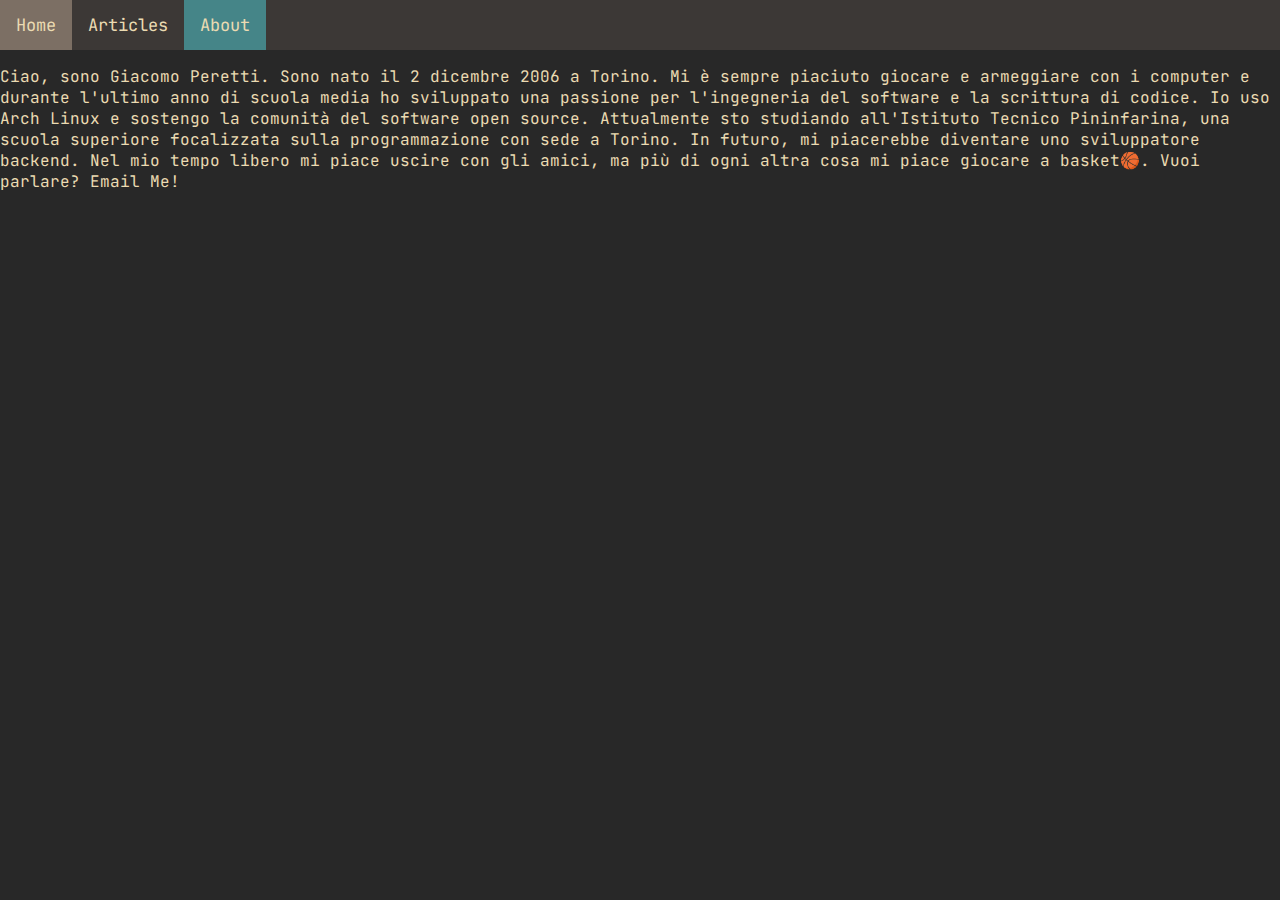
==== about.html @ ec67d5d0 "initial commit" ====
<!DOCTYPE html>
<html lang="en">
  <head>
    <meta charset="UTF-8" />
    <meta http-equiv="X-UA-Compatible" content="IE=edge" />
    <meta name="viewport" content="width=device-width, initial-scale=1.0" />
    <link rel="stylesheet" href="./style.css" />
    <link rel="stylesheet" href="./navbar.css" />
    <link rel="shortcut icon" href="./assets/favicon.ico" type="image/x-icon">
    <title>About</title>
  </head>
  <body>
    <div class="topnav" id="Topnav">
      <a href="./index.html">Home</a>
      <a href="./articles.html">Articles</a>
      <a href="./about.html" class="active">About</a>
    </div>

    <p>
      Ciao, sono Giacomo Peretti. Sono nato il 2 dicembre 2006 a Torino. Mi è
      sempre piaciuto giocare e armeggiare con i computer e durante l'ultimo
      anno di scuola media ho sviluppato una passione per l'ingegneria del
      software e la scrittura di codice. Io uso Arch Linux e sostengo la
      comunità del software open source. Attualmente sto studiando all'Istituto
      Tecnico Pininfarina, una scuola superiore focalizzata sulla programmazione
      con sede a Torino. In futuro, mi piacerebbe diventare uno sviluppatore
      backend. Nel mio tempo libero mi piace uscire con gli amici, ma più di
      ogni altra cosa mi piace giocare a basket🏀. Vuoi parlare? Email Me!
    </p>
  </body>
</html>
---- style.css ----
@import url("https://fonts.googleapis.com/css?family=JetBrains%20Mono&display=swap");

body {
  margin: 0;
  font-family: "JetBrains Mono", sans-serif;
  background-color: #282828;
  color: #ebdbb2;
}
---- navbar.css ----
.topnav {
  overflow: hidden;
  background-color: #3c3836;
}

.topnav a {
  float: left;
  display: block;
  color: #ebdbb2;
  text-align: center;
  padding: 14px 16px;
  text-decoration: none;
  font-size: 17px;
}

.topnav a:hover {
  background-color: #7c6f64;
  color: #ebdbb2;
}

.topnav a.active {
  background-color: #458588;
  color: #ebdbb2;
}

@media screen and (max-width: 600px) {
  .topnav a:not(:first-child) {
    display: none;
  }
  .topnav a.icon {
    float: right;
    display: block;
  }
}

@media screen and (max-width: 600px) {
  .topnav.responsive {
    position: relative;
  }
  .topnav.responsive .icon {
    position: absolute;
    right: 0;
    top: 0;
  }
  .topnav.responsive a {
    float: none;
    display: block;
    text-align: left;
  }
}
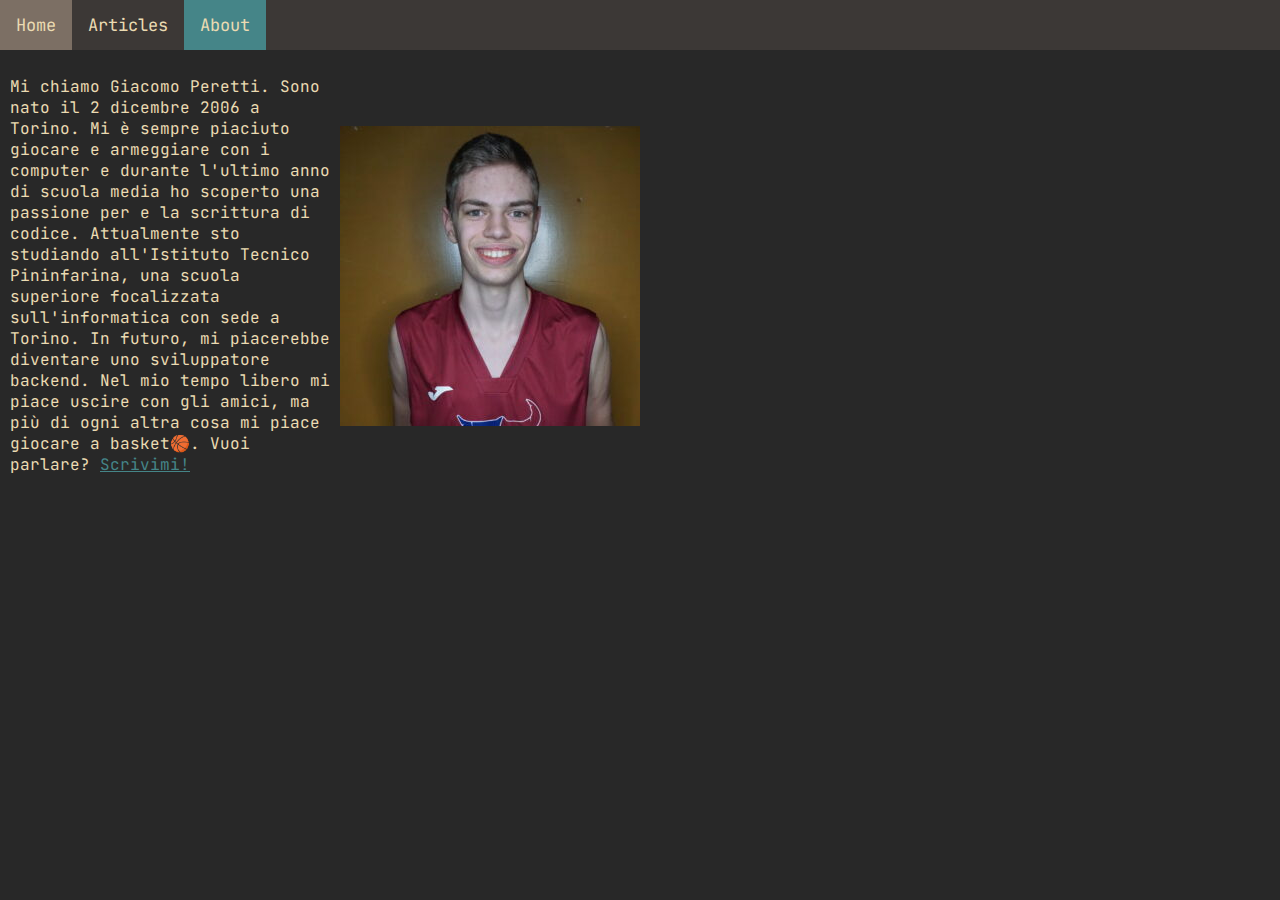
==== commit b9a44964: "added about page content, fixed borked navbar, added some styles and corrections" ====
--- a/about.html
+++ b/about.html
@@ -4,9 +4,11 @@
     <meta charset="UTF-8" />
     <meta http-equiv="X-UA-Compatible" content="IE=edge" />
     <meta name="viewport" content="width=device-width, initial-scale=1.0" />
-    <link rel="stylesheet" href="./style.css" />
-    <link rel="stylesheet" href="./navbar.css" />
-    <link rel="shortcut icon" href="./assets/favicon.ico" type="image/x-icon">
+    <link rel="stylesheet" href="https://cdnjs.cloudflare.com/ajax/libs/font-awesome/4.7.0/css/font-awesome.min.css">
+    <link rel="stylesheet" href="./styles/style.css" />
+    <link rel="stylesheet" href="./styles/navbar.css" />
+    <link rel="stylesheet" href="./styles/about.css" />
+    <link rel="shortcut icon" href="./assets/favicon.ico" type="image/x-icon" />
     <title>About</title>
   </head>
   <body>
@@ -14,18 +16,26 @@
       <a href="./index.html">Home</a>
       <a href="./articles.html">Articles</a>
       <a href="./about.html" class="active">About</a>
+      <a href="javascript:void(0);" class="icon" onclick="myFunction()">
+        <i class="fa fa-bars"></i>
+      </a>
     </div>
 
-    <p>
-      Ciao, sono Giacomo Peretti. Sono nato il 2 dicembre 2006 a Torino. Mi è
-      sempre piaciuto giocare e armeggiare con i computer e durante l'ultimo
-      anno di scuola media ho sviluppato una passione per l'ingegneria del
-      software e la scrittura di codice. Io uso Arch Linux e sostengo la
-      comunità del software open source. Attualmente sto studiando all'Istituto
-      Tecnico Pininfarina, una scuola superiore focalizzata sulla programmazione
-      con sede a Torino. In futuro, mi piacerebbe diventare uno sviluppatore
-      backend. Nel mio tempo libero mi piace uscire con gli amici, ma più di
-      ogni altra cosa mi piace giocare a basket🏀. Vuoi parlare? Email Me!
-    </p>
+    <div class="about">
+      <p>
+        Mi chiamo Giacomo Peretti. Sono nato il 2 dicembre 2006 a Torino. Mi è
+        sempre piaciuto giocare e armeggiare con i computer e durante l'ultimo
+        anno di scuola media ho scoperto una passione per e la scrittura di
+        codice. Attualmente sto studiando all'Istituto Tecnico Pininfarina, una
+        scuola superiore focalizzata sull'informatica con sede a Torino. In
+        futuro, mi piacerebbe diventare uno sviluppatore backend. Nel mio tempo
+        libero mi piace uscire con gli amici, ma più di ogni altra cosa mi piace
+        giocare a basket🏀. Vuoi parlare?
+        <a href="mailto:peretti.giacomo20@studentipinin.it">Scrivimi!</a>
+      </p>
+      <img src="./assets/me.jpg" alt="A picture of me" />
+    </div>
+
+    <script src="./js/navbar.js"></script>
   </body>
 </html>
--- a/styles/style.css
+++ b/styles/style.css
@@ -0,0 +1,20 @@
+@import url("https://fonts.googleapis.com/css?family=JetBrains%20Mono&display=swap");
+
+body {
+  margin: 0;
+  font-family: "JetBrains Mono", sans-serif;
+  background-color: #282828;
+  color: #ebdbb2;
+}
+
+a:link {
+  color: #458588;
+}
+
+a:visited {
+  color: #83a598;
+}
+
+a:hover, a:active {
+  color: #8ec07c;
+}--- a/styles/navbar.css
+++ b/styles/navbar.css
@@ -0,0 +1,57 @@
+.topnav {
+  overflow: hidden;
+  background-color: #3c3836;
+  /* position: fixed;
+  top: 0; */
+  width: 100%;
+}
+
+.topnav a {
+  float: left;
+  display: block;
+  color: #ebdbb2;
+  text-align: center;
+  padding: 14px 16px;
+  text-decoration: none;
+  font-size: 17px;
+}
+
+.topnav a:hover {
+  background-color: #7c6f64;
+  color: #ebdbb2;
+}
+
+.topnav a.active {
+  background-color: #458588;
+  color: #ebdbb2;
+}
+
+.topnav .icon {
+  display: none;
+}
+
+@media screen and (max-width: 600px) {
+  .topnav a:not(:first-child) {
+    display: none;
+  }
+  .topnav a.icon {
+    float: right;
+    display: block;
+  }
+}
+
+@media screen and (max-width: 600px) {
+  .topnav.responsive {
+    position: relative;
+  }
+  .topnav.responsive .icon {
+    position: absolute;
+    right: 0;
+    top: 0;
+  }
+  .topnav.responsive a {
+    float: none;
+    display: block;
+    text-align: left;
+  }
+}
--- a/styles/about.css
+++ b/styles/about.css
@@ -0,0 +1,16 @@
+.about {
+  width: 50%;
+  display: flex;
+  align-items: center;
+}
+
+.about p {
+  padding: 10px;
+}
+
+@media screen and (max-width: 600px) {
+  .about {
+    width: 100%;
+    display: block;
+  }
+}
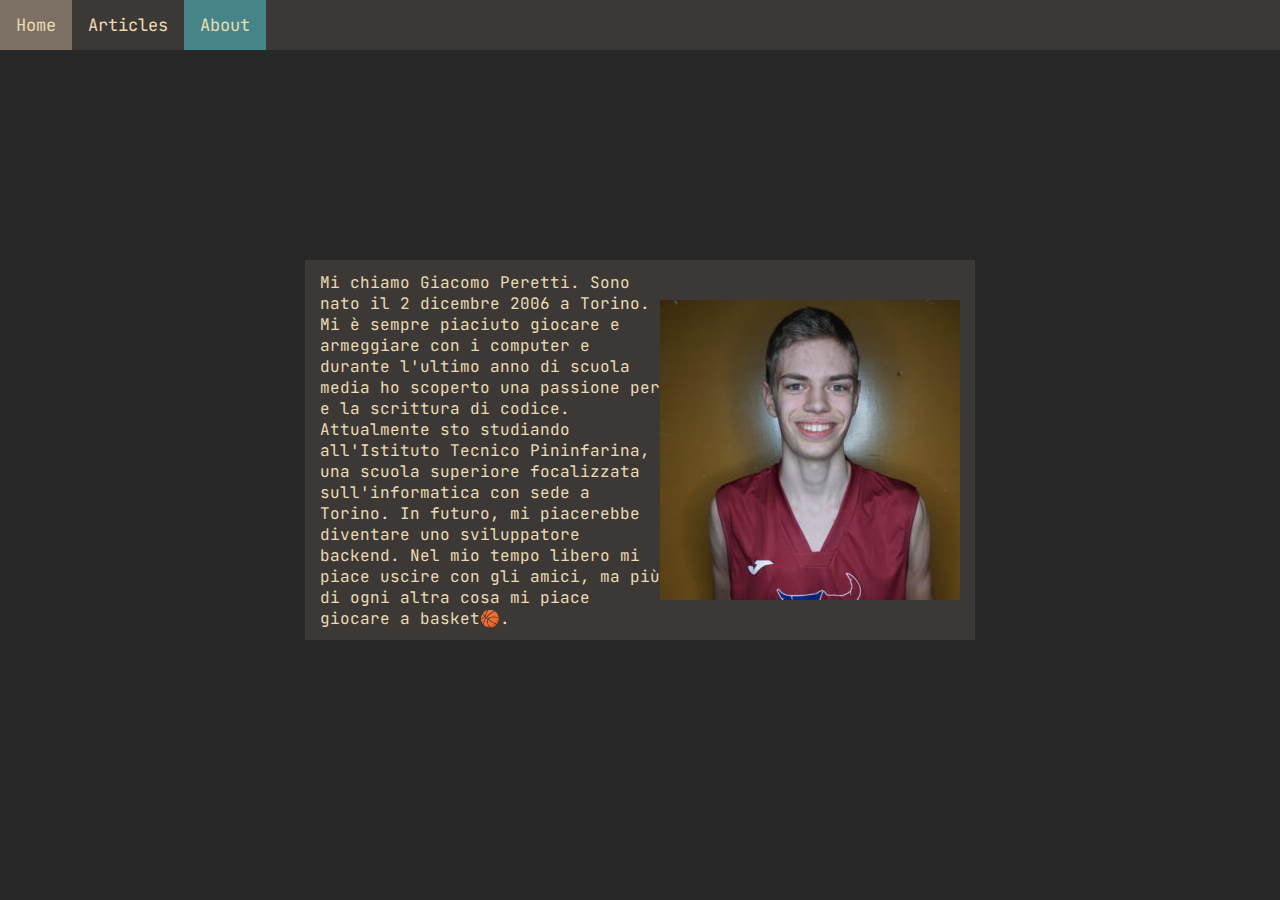
==== commit 7e22a7a8: "added articles page and style" ====
--- a/about.html
+++ b/about.html
@@ -30,8 +30,7 @@
         scuola superiore focalizzata sull'informatica con sede a Torino. In
         futuro, mi piacerebbe diventare uno sviluppatore backend. Nel mio tempo
         libero mi piace uscire con gli amici, ma più di ogni altra cosa mi piace
-        giocare a basket🏀. Vuoi parlare?
-        <a href="mailto:peretti.giacomo20@studentipinin.it">Scrivimi!</a>
+        giocare a basket🏀.
       </p>
       <img src="./assets/me.jpg" alt="A picture of me" />
     </div>
--- a/styles/navbar.css
+++ b/styles/navbar.css
@@ -1,8 +1,6 @@
 .topnav {
   overflow: hidden;
   background-color: #3c3836;
-  /* position: fixed;
-  top: 0; */
   width: 100%;
 }
 
--- a/styles/about.css
+++ b/styles/about.css
@@ -1,16 +1,28 @@
 .about {
   width: 50%;
+  height: 350px;
+  background-color: #3c3836;
   display: flex;
   align-items: center;
-}
-
-.about p {
-  padding: 10px;
+  position: absolute;
+  margin: auto;
+  top: 0;
+  right: 0;
+  bottom: 0;
+  left: 0;
+  padding: 15px;
 }
 
 @media screen and (max-width: 600px) {
   .about {
+    margin: 0px;
     width: 100%;
     display: block;
   }
+
+  .about img {
+    display: block;
+    margin-left: auto;
+    margin-right: auto;
+  }
 }
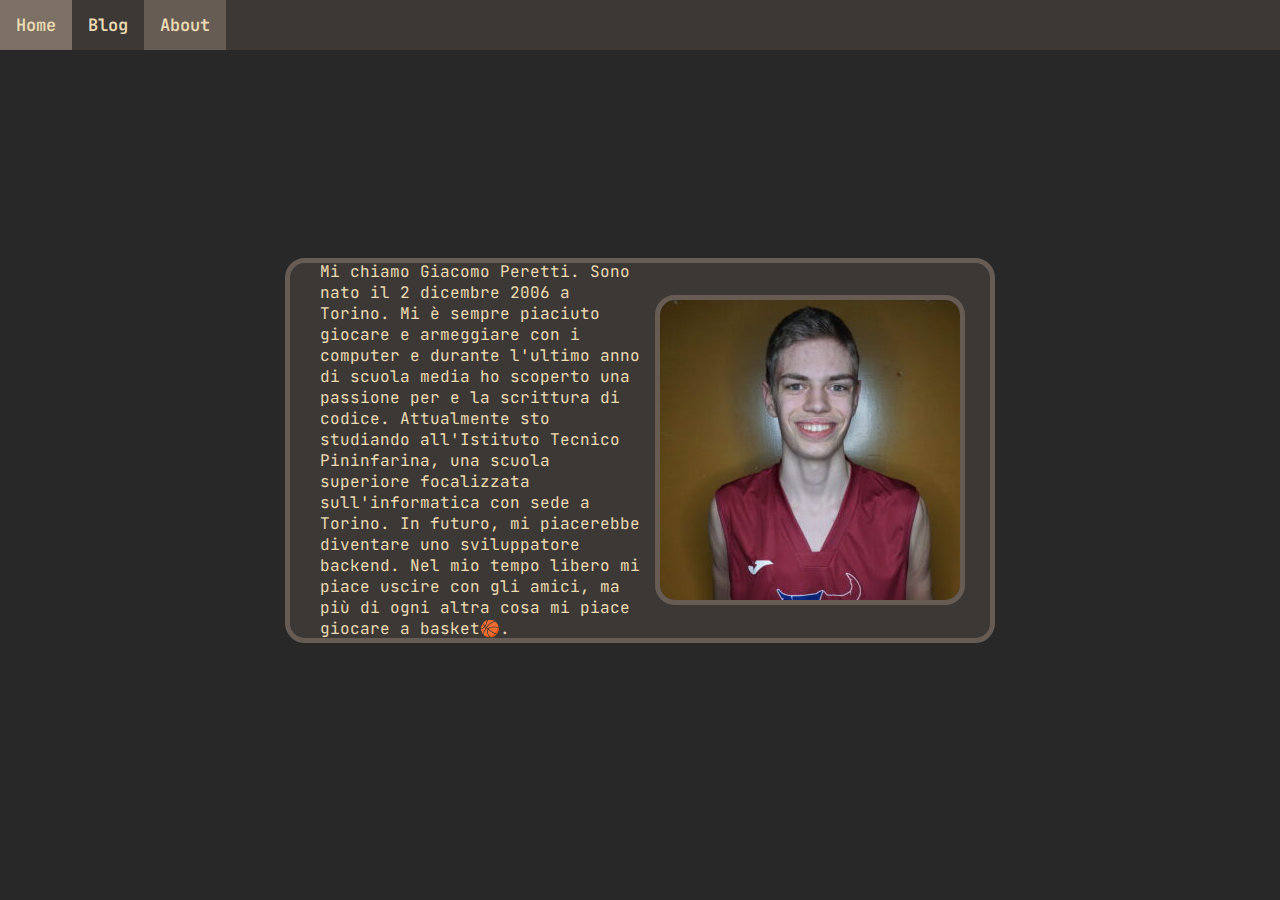
==== commit cb56f699: "added a basketball article, styling all around the site, home page content, various changes" ====
--- a/about.html
+++ b/about.html
@@ -4,19 +4,22 @@
     <meta charset="UTF-8" />
     <meta http-equiv="X-UA-Compatible" content="IE=edge" />
     <meta name="viewport" content="width=device-width, initial-scale=1.0" />
-    <link rel="stylesheet" href="https://cdnjs.cloudflare.com/ajax/libs/font-awesome/4.7.0/css/font-awesome.min.css">
+    <link
+      rel="stylesheet"
+      href="https://cdnjs.cloudflare.com/ajax/libs/font-awesome/4.7.0/css/font-awesome.min.css"
+    />
     <link rel="stylesheet" href="./styles/style.css" />
     <link rel="stylesheet" href="./styles/navbar.css" />
     <link rel="stylesheet" href="./styles/about.css" />
     <link rel="shortcut icon" href="./assets/favicon.ico" type="image/x-icon" />
-    <title>About</title>
+    <title>Giacomo Peretti - About</title>
   </head>
   <body>
     <div class="topnav" id="Topnav">
       <a href="./index.html">Home</a>
-      <a href="./articles.html">Articles</a>
+      <a href="./articles.html">Blog</a>
       <a href="./about.html" class="active">About</a>
-      <a href="javascript:void(0);" class="icon" onclick="myFunction()">
+      <a href="javascript:void(0);" class="icon" onclick="responsiveNavbar()">
         <i class="fa fa-bars"></i>
       </a>
     </div>
--- a/styles/navbar.css
+++ b/styles/navbar.css
@@ -12,6 +12,7 @@
   padding: 14px 16px;
   text-decoration: none;
   font-size: 17px;
+  font-weight: 600;
 }
 
 .topnav a:hover {
@@ -20,7 +21,8 @@
 }
 
 .topnav a.active {
-  background-color: #458588;
+  /* background-color: #458588; */
+  background-color: #665c54;
   color: #ebdbb2;
 }
 
--- a/styles/about.css
+++ b/styles/about.css
@@ -1,6 +1,6 @@
 .about {
   width: 50%;
-  height: 350px;
+  height: 315px;
   background-color: #3c3836;
   display: flex;
   align-items: center;
@@ -10,7 +10,18 @@
   right: 0;
   bottom: 0;
   left: 0;
-  padding: 15px;
+  padding: 30px;
+  border-radius: 15px;
+  outline: 5px solid #665c54;
+}
+
+.about img {
+  border-radius: 15px;
+  outline: 5px solid #665c54;
+}
+
+.about p {
+  padding-right: 20px;
 }
 
 @media screen and (max-width: 600px) {
@@ -18,6 +29,8 @@
     margin: 0px;
     width: 100%;
     display: block;
+    border-radius: 15px;
+    outline: 5px solid #665c54;
   }
 
   .about img {
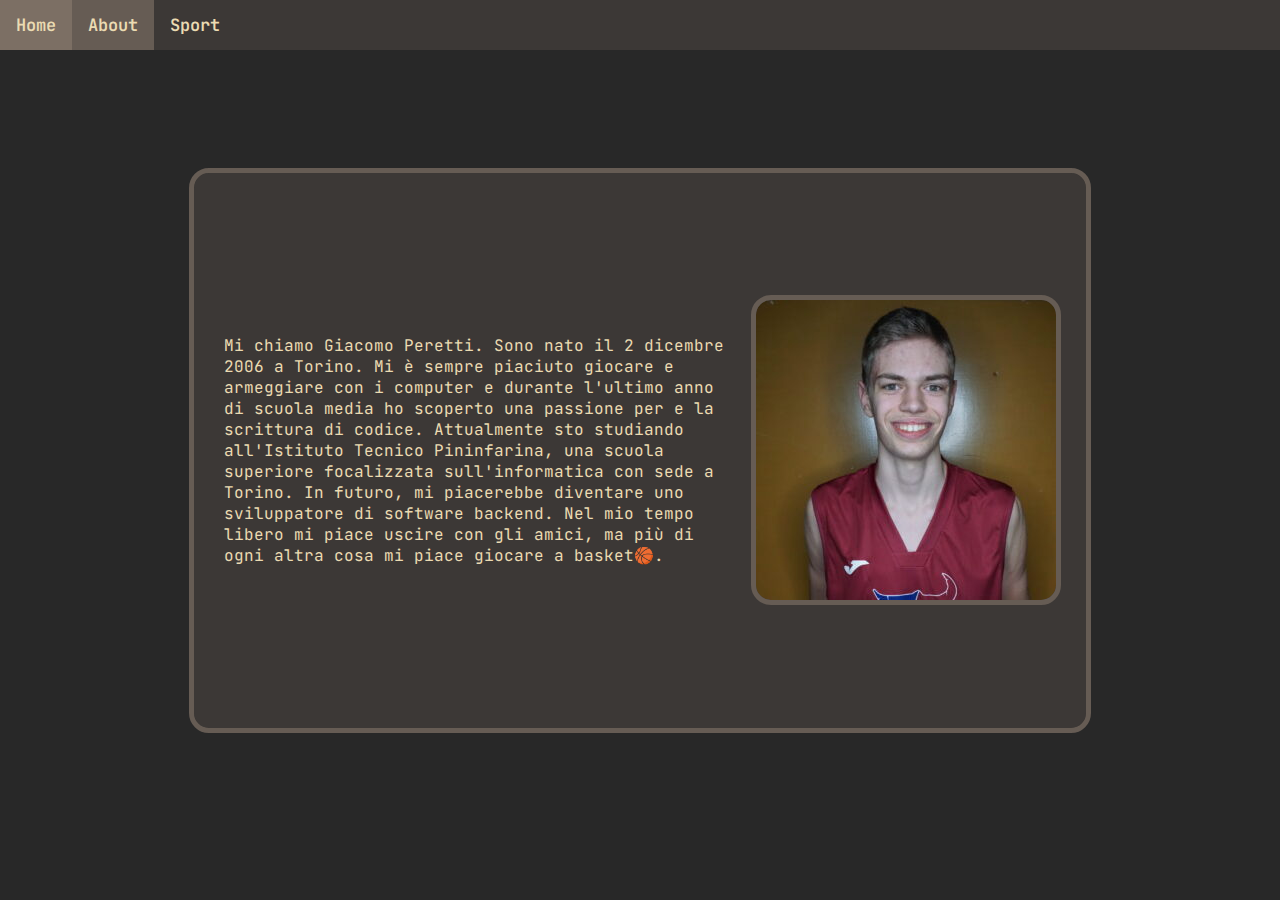
==== commit ff9a5fb8: "added f1 article, added styling site wide, fixed pages on mobile devices, various change" ====
--- a/about.html
+++ b/about.html
@@ -17,8 +17,8 @@
   <body>
     <div class="topnav" id="Topnav">
       <a href="./index.html">Home</a>
-      <a href="./articles.html">Blog</a>
       <a href="./about.html" class="active">About</a>
+      <a href="./articles.html">Sport</a>
       <a href="javascript:void(0);" class="icon" onclick="responsiveNavbar()">
         <i class="fa fa-bars"></i>
       </a>
@@ -31,9 +31,9 @@
         anno di scuola media ho scoperto una passione per e la scrittura di
         codice. Attualmente sto studiando all'Istituto Tecnico Pininfarina, una
         scuola superiore focalizzata sull'informatica con sede a Torino. In
-        futuro, mi piacerebbe diventare uno sviluppatore backend. Nel mio tempo
-        libero mi piace uscire con gli amici, ma più di ogni altra cosa mi piace
-        giocare a basket🏀.
+        futuro, mi piacerebbe diventare uno sviluppatore di software backend.
+        Nel mio tempo libero mi piace uscire con gli amici, ma più di ogni altra
+        cosa mi piace giocare a basket🏀.
       </p>
       <img src="./assets/me.jpg" alt="A picture of me" />
     </div>
--- a/styles/about.css
+++ b/styles/about.css
@@ -1,6 +1,6 @@
 .about {
-  width: 50%;
-  height: 315px;
+  width: 65%;
+  height: 55%;
   background-color: #3c3836;
   display: flex;
   align-items: center;
@@ -26,16 +26,28 @@
 
 @media screen and (max-width: 600px) {
   .about {
+    z-index: -1;
     margin: 0px;
     width: 100%;
+    height: auto;
     display: block;
-    border-radius: 15px;
-    outline: 5px solid #665c54;
+    position: absolute;
+    margin: auto;
+    top: 65px;
+    padding: 0px;
+    border-radius: 0px;
+    outline: 0px;
+    background-color: #282828;
+  }
+
+  .about p {
+    padding: 5px;
   }
 
   .about img {
     display: block;
     margin-left: auto;
     margin-right: auto;
+    outline: 0px;
   }
 }
